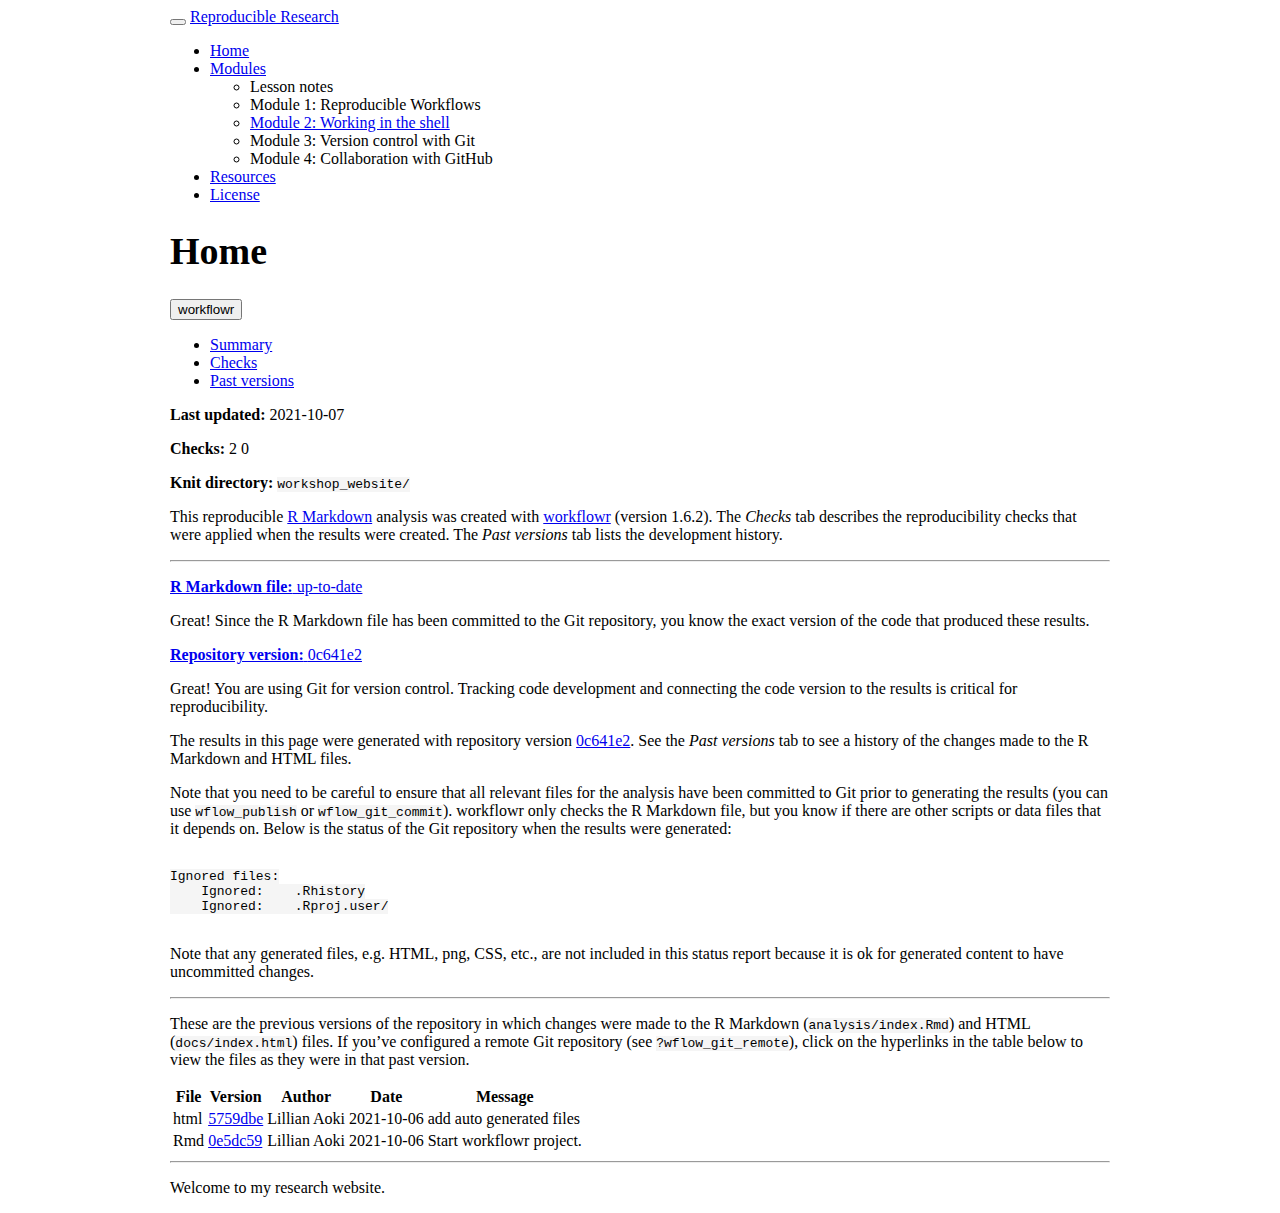
==== docs/index.html @ f50404c5 "Build site." ====
<!DOCTYPE html>

<html>

<head>

<meta charset="utf-8" />
<meta name="generator" content="pandoc" />
<meta http-equiv="X-UA-Compatible" content="IE=EDGE" />




<title>Home</title>

<script src="site_libs/header-attrs-2.11/header-attrs.js"></script>
<script src="site_libs/jquery-3.6.0/jquery-3.6.0.min.js"></script>
<meta name="viewport" content="width=device-width, initial-scale=1" />
<link href="site_libs/bootstrap-3.3.5/css/cerulean.min.css" rel="stylesheet" />
<script src="site_libs/bootstrap-3.3.5/js/bootstrap.min.js"></script>
<script src="site_libs/bootstrap-3.3.5/shim/html5shiv.min.js"></script>
<script src="site_libs/bootstrap-3.3.5/shim/respond.min.js"></script>
<style>h1 {font-size: 34px;}
       h1.title {font-size: 38px;}
       h2 {font-size: 30px;}
       h3 {font-size: 24px;}
       h4 {font-size: 18px;}
       h5 {font-size: 16px;}
       h6 {font-size: 12px;}
       code {color: inherit; background-color: rgba(0, 0, 0, 0.04);}
       pre:not([class]) { background-color: white }</style>
<script src="site_libs/navigation-1.1/tabsets.js"></script>
<link href="site_libs/highlightjs-9.12.0/textmate.css" rel="stylesheet" />
<script src="site_libs/highlightjs-9.12.0/highlight.js"></script>

<link rel="icon" href="https://github.com/workflowr/workflowr-assets/raw/master/img/reproducible.png">
<!-- Add a small amount of space between sections. -->
<style type="text/css">
div.section {
  padding-top: 12px;
}
</style>



<style type="text/css">
  code{white-space: pre-wrap;}
  span.smallcaps{font-variant: small-caps;}
  span.underline{text-decoration: underline;}
  div.column{display: inline-block; vertical-align: top; width: 50%;}
  div.hanging-indent{margin-left: 1.5em; text-indent: -1.5em;}
  ul.task-list{list-style: none;}
    </style>

<style type="text/css">code{white-space: pre;}</style>
<script type="text/javascript">
if (window.hljs) {
  hljs.configure({languages: []});
  hljs.initHighlightingOnLoad();
  if (document.readyState && document.readyState === "complete") {
    window.setTimeout(function() { hljs.initHighlighting(); }, 0);
  }
}
</script>








<style type = "text/css">
.main-container {
  max-width: 940px;
  margin-left: auto;
  margin-right: auto;
}
img {
  max-width:100%;
}
.tabbed-pane {
  padding-top: 12px;
}
.html-widget {
  margin-bottom: 20px;
}
button.code-folding-btn:focus {
  outline: none;
}
summary {
  display: list-item;
}
pre code {
  padding: 0;
}
</style>


<style type="text/css">
.dropdown-submenu {
  position: relative;
}
.dropdown-submenu>.dropdown-menu {
  top: 0;
  left: 100%;
  margin-top: -6px;
  margin-left: -1px;
  border-radius: 0 6px 6px 6px;
}
.dropdown-submenu:hover>.dropdown-menu {
  display: block;
}
.dropdown-submenu>a:after {
  display: block;
  content: " ";
  float: right;
  width: 0;
  height: 0;
  border-color: transparent;
  border-style: solid;
  border-width: 5px 0 5px 5px;
  border-left-color: #cccccc;
  margin-top: 5px;
  margin-right: -10px;
}
.dropdown-submenu:hover>a:after {
  border-left-color: #adb5bd;
}
.dropdown-submenu.pull-left {
  float: none;
}
.dropdown-submenu.pull-left>.dropdown-menu {
  left: -100%;
  margin-left: 10px;
  border-radius: 6px 0 6px 6px;
}
</style>

<script type="text/javascript">
// manage active state of menu based on current page
$(document).ready(function () {
  // active menu anchor
  href = window.location.pathname
  href = href.substr(href.lastIndexOf('/') + 1)
  if (href === "")
    href = "index.html";
  var menuAnchor = $('a[href="' + href + '"]');

  // mark it active
  menuAnchor.tab('show');

  // if it's got a parent navbar menu mark it active as well
  menuAnchor.closest('li.dropdown').addClass('active');

  // Navbar adjustments
  var navHeight = $(".navbar").first().height() + 15;
  var style = document.createElement('style');
  var pt = "padding-top: " + navHeight + "px; ";
  var mt = "margin-top: -" + navHeight + "px; ";
  var css = "";
  // offset scroll position for anchor links (for fixed navbar)
  for (var i = 1; i <= 6; i++) {
    css += ".section h" + i + "{ " + pt + mt + "}\n";
  }
  style.innerHTML = "body {" + pt + "padding-bottom: 40px; }\n" + css;
  document.head.appendChild(style);
});
</script>

<!-- tabsets -->

<style type="text/css">
.tabset-dropdown > .nav-tabs {
  display: inline-table;
  max-height: 500px;
  min-height: 44px;
  overflow-y: auto;
  border: 1px solid #ddd;
  border-radius: 4px;
}

.tabset-dropdown > .nav-tabs > li.active:before {
  content: "";
  font-family: 'Glyphicons Halflings';
  display: inline-block;
  padding: 10px;
  border-right: 1px solid #ddd;
}

.tabset-dropdown > .nav-tabs.nav-tabs-open > li.active:before {
  content: "&#xe258;";
  border: none;
}

.tabset-dropdown > .nav-tabs.nav-tabs-open:before {
  content: "";
  font-family: 'Glyphicons Halflings';
  display: inline-block;
  padding: 10px;
  border-right: 1px solid #ddd;
}

.tabset-dropdown > .nav-tabs > li.active {
  display: block;
}

.tabset-dropdown > .nav-tabs > li > a,
.tabset-dropdown > .nav-tabs > li > a:focus,
.tabset-dropdown > .nav-tabs > li > a:hover {
  border: none;
  display: inline-block;
  border-radius: 4px;
  background-color: transparent;
}

.tabset-dropdown > .nav-tabs.nav-tabs-open > li {
  display: block;
  float: none;
}

.tabset-dropdown > .nav-tabs > li {
  display: none;
}
</style>

<!-- code folding -->




</head>

<body>


<div class="container-fluid main-container">




<div class="navbar navbar-default  navbar-fixed-top" role="navigation">
  <div class="container">
    <div class="navbar-header">
      <button type="button" class="navbar-toggle collapsed" data-toggle="collapse" data-target="#navbar">
        <span class="icon-bar"></span>
        <span class="icon-bar"></span>
        <span class="icon-bar"></span>
      </button>
      <a class="navbar-brand" href="index.html">Reproducible Research</a>
    </div>
    <div id="navbar" class="navbar-collapse collapse">
      <ul class="nav navbar-nav">
        <li>
  <a href="index.html">Home</a>
</li>
<li class="dropdown">
  <a href="#" class="dropdown-toggle" data-toggle="dropdown" role="button" aria-expanded="false">
    Modules
     
    <span class="caret"></span>
  </a>
  <ul class="dropdown-menu" role="menu">
    <li class="dropdown-header">Lesson notes</li>
    <li class="dropdown-header">Module 1: Reproducible Workflows</li>
    <li>
      <a href="shell_intro.html">Module 2: Working in the shell</a>
    </li>
    <li class="dropdown-header">Module 3: Version control with Git</li>
    <li class="dropdown-header">Module 4: Collaboration with GitHub</li>
  </ul>
</li>
<li>
  <a href="resources.html">Resources</a>
</li>
<li>
  <a href="license.html">License</a>
</li>
      </ul>
      <ul class="nav navbar-nav navbar-right">
        
      </ul>
    </div><!--/.nav-collapse -->
  </div><!--/.container -->
</div><!--/.navbar -->

<div id="header">



<h1 class="title toc-ignore">Home</h1>

</div>


<p>
<button type="button" class="btn btn-default btn-workflowr btn-workflowr-report" data-toggle="collapse" data-target="#workflowr-report">
<span class="glyphicon glyphicon-list" aria-hidden="true"></span> workflowr <span class="glyphicon glyphicon-ok text-success" aria-hidden="true"></span>
</button>
</p>
<div id="workflowr-report" class="collapse">
<ul class="nav nav-tabs">
<li class="active">
<a data-toggle="tab" href="#summary">Summary</a>
</li>
<li>
<a data-toggle="tab" href="#checks"> Checks <span class="glyphicon glyphicon-ok text-success" aria-hidden="true"></span> </a>
</li>
<li>
<a data-toggle="tab" href="#versions">Past versions</a>
</li>
</ul>
<div class="tab-content">
<div id="summary" class="tab-pane fade in active">
<p>
<strong>Last updated:</strong> 2021-10-07
</p>
<p>
<strong>Checks:</strong> <span class="glyphicon glyphicon-ok text-success" aria-hidden="true"></span> 2 <span class="glyphicon glyphicon-exclamation-sign text-danger" aria-hidden="true"></span> 0
</p>
<p>
<strong>Knit directory:</strong> <code>workshop_website/</code> <span class="glyphicon glyphicon-question-sign" aria-hidden="true" title="This is the local directory in which the code in this file was executed."> </span>
</p>
<p>
This reproducible <a href="http://rmarkdown.rstudio.com">R Markdown</a> analysis was created with <a
  href="https://github.com/jdblischak/workflowr">workflowr</a> (version 1.6.2). The <em>Checks</em> tab describes the reproducibility checks that were applied when the results were created. The <em>Past versions</em> tab lists the development history.
</p>
<hr>
</div>
<div id="checks" class="tab-pane fade">
<div id="workflowr-checks" class="panel-group">
<div class="panel panel-default">
<div class="panel-heading">
<p class="panel-title">
<a data-toggle="collapse" data-parent="#workflowr-checks" href="#strongRMarkdownfilestronguptodate"> <span class="glyphicon glyphicon-ok text-success" aria-hidden="true"></span> <strong>R Markdown file:</strong> up-to-date </a>
</p>
</div>
<div id="strongRMarkdownfilestronguptodate" class="panel-collapse collapse">
<div class="panel-body">
<p>Great! Since the R Markdown file has been committed to the Git repository, you know the exact version of the code that produced these results.</p>
</div>
</div>
</div>
<div class="panel panel-default">
<div class="panel-heading">
<p class="panel-title">
<a data-toggle="collapse" data-parent="#workflowr-checks" href="#strongRepositoryversionstrongahrefhttpsgithubcomlillianaokiworkshopwebsitetree0c641e21f7ee6c9628d92a4c962b3301463d0de6targetblank0c641e2a"> <span class="glyphicon glyphicon-ok text-success" aria-hidden="true"></span> <strong>Repository version:</strong> <a href="https://github.com/lillian-aoki/workshop_website/tree/0c641e21f7ee6c9628d92a4c962b3301463d0de6" target="_blank">0c641e2</a> </a>
</p>
</div>
<div id="strongRepositoryversionstrongahrefhttpsgithubcomlillianaokiworkshopwebsitetree0c641e21f7ee6c9628d92a4c962b3301463d0de6targetblank0c641e2a" class="panel-collapse collapse">
<div class="panel-body">
<p>
Great! You are using Git for version control. Tracking code development and connecting the code version to the results is critical for reproducibility.
</p>
<p>
The results in this page were generated with repository version <a href="https://github.com/lillian-aoki/workshop_website/tree/0c641e21f7ee6c9628d92a4c962b3301463d0de6" target="_blank">0c641e2</a>. See the <em>Past versions</em> tab to see a history of the changes made to the R Markdown and HTML files.
</p>
<p>
Note that you need to be careful to ensure that all relevant files for the analysis have been committed to Git prior to generating the results (you can use <code>wflow_publish</code> or <code>wflow_git_commit</code>). workflowr only checks the R Markdown file, but you know if there are other scripts or data files that it depends on. Below is the status of the Git repository when the results were generated:
</p>
<pre><code>
Ignored files:
    Ignored:    .Rhistory
    Ignored:    .Rproj.user/

</code></pre>
<p>
Note that any generated files, e.g. HTML, png, CSS, etc., are not included in this status report because it is ok for generated content to have uncommitted changes.
</p>
</div>
</div>
</div>
</div>
<hr>
</div>
<div id="versions" class="tab-pane fade">

<p>
These are the previous versions of the repository in which changes were made to the R Markdown (<code>analysis/index.Rmd</code>) and HTML (<code>docs/index.html</code>) files. If you’ve configured a remote Git repository (see <code>?wflow_git_remote</code>), click on the hyperlinks in the table below to view the files as they were in that past version.
</p>
<div class="table-responsive">
<table class="table table-condensed table-hover">
<thead>
<tr>
<th>
File
</th>
<th>
Version
</th>
<th>
Author
</th>
<th>
Date
</th>
<th>
Message
</th>
</tr>
</thead>
<tbody>
<tr>
<td>
html
</td>
<td>
<a href="https://rawcdn.githack.com/lillian-aoki/workshop_website/5759dbe5ea3670c2983f221c6fea3d2203b77e5f/docs/index.html" target="_blank">5759dbe</a>
</td>
<td>
Lillian Aoki
</td>
<td>
2021-10-06
</td>
<td>
add auto generated files
</td>
</tr>
<tr>
<td>
Rmd
</td>
<td>
<a href="https://github.com/lillian-aoki/workshop_website/blob/0e5dc5953f179d89ee41b3dd010a1a96cc6e1d10/analysis/index.Rmd" target="_blank">0e5dc59</a>
</td>
<td>
Lillian Aoki
</td>
<td>
2021-10-06
</td>
<td>
Start workflowr project.
</td>
</tr>
</tbody>
</table>
</div>
<hr>
</div>
</div>
</div>
<p>Welcome to my research website.</p>


<!-- Adjust MathJax settings so that all math formulae are shown using
TeX fonts only; see
http://docs.mathjax.org/en/latest/configuration.html.  This will make
the presentation more consistent at the cost of the webpage sometimes
taking slightly longer to load. Note that this only works because the
footer is added to webpages before the MathJax javascript. -->
<script type="text/x-mathjax-config">
  MathJax.Hub.Config({
    "HTML-CSS": { availableFonts: ["TeX"] }
  });
</script>





</div>

<script>

// add bootstrap table styles to pandoc tables
function bootstrapStylePandocTables() {
  $('tr.odd').parent('tbody').parent('table').addClass('table table-condensed');
}
$(document).ready(function () {
  bootstrapStylePandocTables();
});


</script>

<!-- tabsets -->

<script>
$(document).ready(function () {
  window.buildTabsets("TOC");
});

$(document).ready(function () {
  $('.tabset-dropdown > .nav-tabs > li').click(function () {
    $(this).parent().toggleClass('nav-tabs-open');
  });
});
</script>

<!-- code folding -->


<!-- dynamically load mathjax for compatibility with self-contained -->
<script>
  (function () {
    var script = document.createElement("script");
    script.type = "text/javascript";
    script.src  = "https://mathjax.rstudio.com/latest/MathJax.js?config=TeX-AMS-MML_HTMLorMML";
    document.getElementsByTagName("head")[0].appendChild(script);
  })();
</script>

</body>
</html>
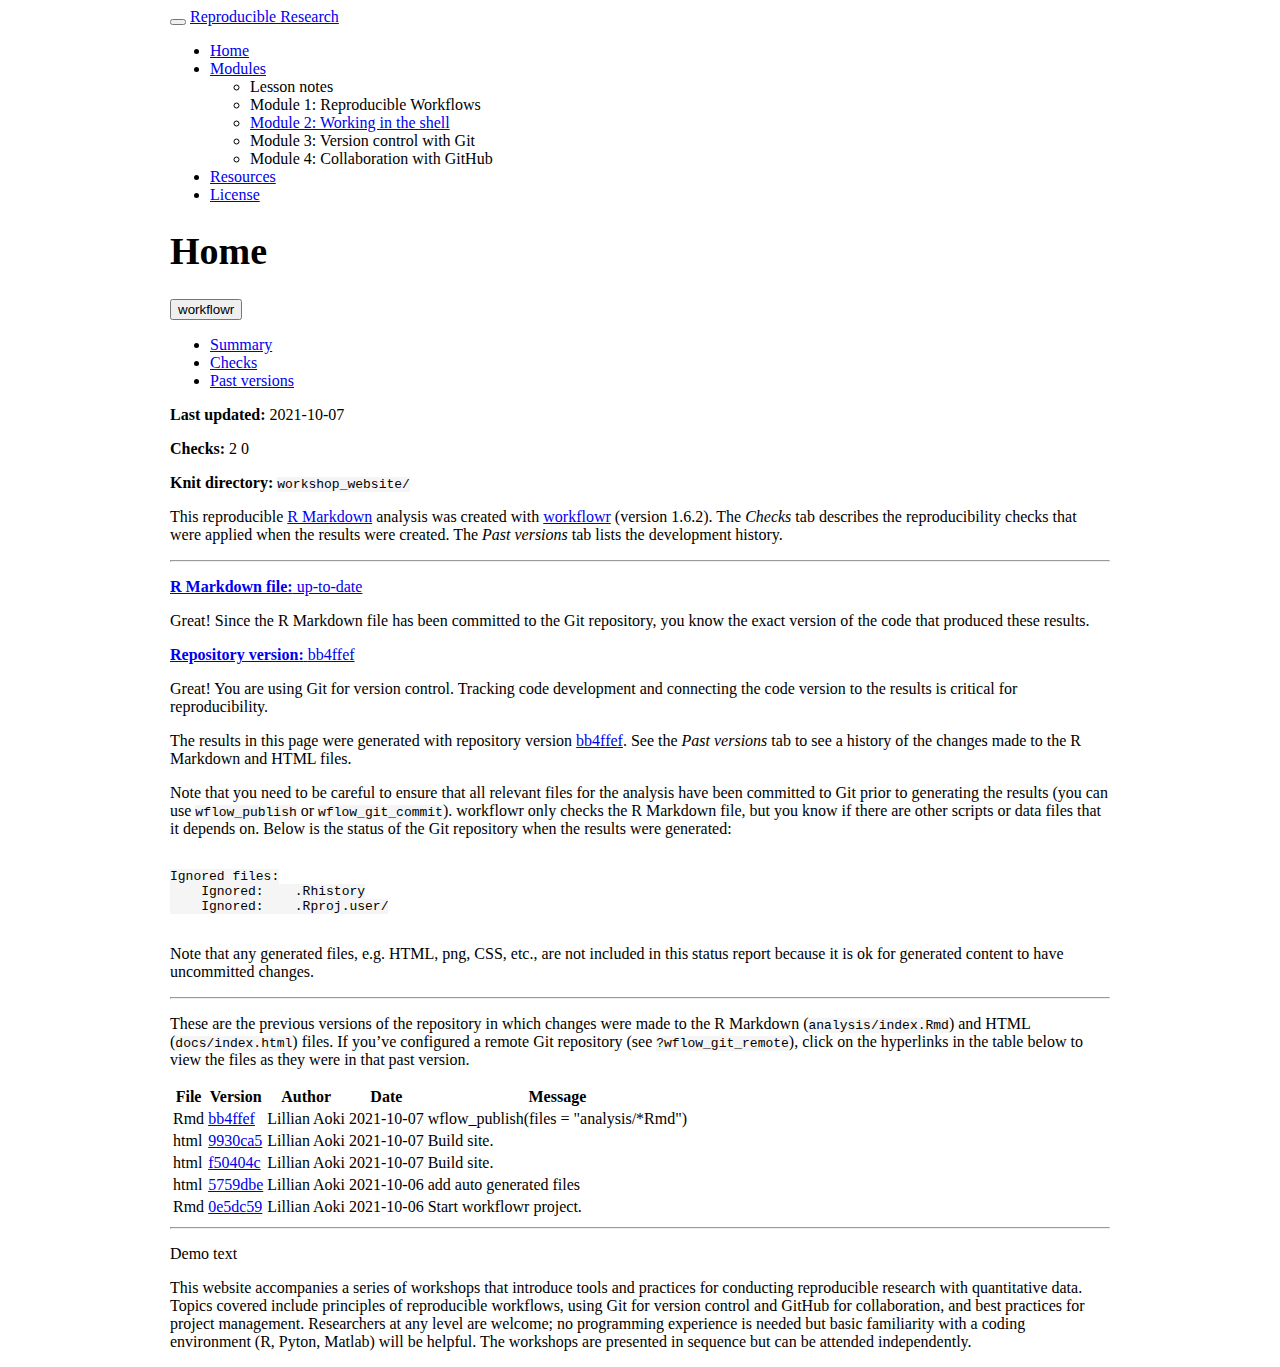
==== commit 77cadfb0: "Build site." ====
--- a/docs/index.html
+++ b/docs/index.html
@@ -344,16 +344,16 @@
 <div class="panel panel-default">
 <div class="panel-heading">
 <p class="panel-title">
-<a data-toggle="collapse" data-parent="#workflowr-checks" href="#strongRepositoryversionstrongahrefhttpsgithubcomlillianaokiworkshopwebsitetree0c641e21f7ee6c9628d92a4c962b3301463d0de6targetblank0c641e2a"> <span class="glyphicon glyphicon-ok text-success" aria-hidden="true"></span> <strong>Repository version:</strong> <a href="https://github.com/lillian-aoki/workshop_website/tree/0c641e21f7ee6c9628d92a4c962b3301463d0de6" target="_blank">0c641e2</a> </a>
-</p>
-</div>
-<div id="strongRepositoryversionstrongahrefhttpsgithubcomlillianaokiworkshopwebsitetree0c641e21f7ee6c9628d92a4c962b3301463d0de6targetblank0c641e2a" class="panel-collapse collapse">
+<a data-toggle="collapse" data-parent="#workflowr-checks" href="#strongRepositoryversionstrongahrefhttpsgithubcomlillianaokiworkshopwebsitetreebb4ffefea89ebe687744ea3392b8284ec57aad1ftargetblankbb4ffefa"> <span class="glyphicon glyphicon-ok text-success" aria-hidden="true"></span> <strong>Repository version:</strong> <a href="https://github.com/lillian-aoki/workshop_website/tree/bb4ffefea89ebe687744ea3392b8284ec57aad1f" target="_blank">bb4ffef</a> </a>
+</p>
+</div>
+<div id="strongRepositoryversionstrongahrefhttpsgithubcomlillianaokiworkshopwebsitetreebb4ffefea89ebe687744ea3392b8284ec57aad1ftargetblankbb4ffefa" class="panel-collapse collapse">
 <div class="panel-body">
 <p>
 Great! You are using Git for version control. Tracking code development and connecting the code version to the results is critical for reproducibility.
 </p>
 <p>
-The results in this page were generated with repository version <a href="https://github.com/lillian-aoki/workshop_website/tree/0c641e21f7ee6c9628d92a4c962b3301463d0de6" target="_blank">0c641e2</a>. See the <em>Past versions</em> tab to see a history of the changes made to the R Markdown and HTML files.
+The results in this page were generated with repository version <a href="https://github.com/lillian-aoki/workshop_website/tree/bb4ffefea89ebe687744ea3392b8284ec57aad1f" target="_blank">bb4ffef</a>. See the <em>Past versions</em> tab to see a history of the changes made to the R Markdown and HTML files.
 </p>
 <p>
 Note that you need to be careful to ensure that all relevant files for the analysis have been committed to Git prior to generating the results (you can use <code>wflow_publish</code> or <code>wflow_git_commit</code>). workflowr only checks the R Markdown file, but you know if there are other scripts or data files that it depends on. Below is the status of the Git repository when the results were generated:
@@ -402,6 +402,57 @@
 <tbody>
 <tr>
 <td>
+Rmd
+</td>
+<td>
+<a href="https://github.com/lillian-aoki/workshop_website/blob/bb4ffefea89ebe687744ea3392b8284ec57aad1f/analysis/index.Rmd" target="_blank">bb4ffef</a>
+</td>
+<td>
+Lillian Aoki
+</td>
+<td>
+2021-10-07
+</td>
+<td>
+wflow_publish(files = "analysis/*Rmd")
+</td>
+</tr>
+<tr>
+<td>
+html
+</td>
+<td>
+<a href="https://rawcdn.githack.com/lillian-aoki/workshop_website/9930ca58a2f4fb65ae4d716ee7a78640c109c883/docs/index.html" target="_blank">9930ca5</a>
+</td>
+<td>
+Lillian Aoki
+</td>
+<td>
+2021-10-07
+</td>
+<td>
+Build site.
+</td>
+</tr>
+<tr>
+<td>
+html
+</td>
+<td>
+<a href="https://rawcdn.githack.com/lillian-aoki/workshop_website/f50404c58e6471bca37cdd4880621ae0bf4c47c6/docs/index.html" target="_blank">f50404c</a>
+</td>
+<td>
+Lillian Aoki
+</td>
+<td>
+2021-10-07
+</td>
+<td>
+Build site.
+</td>
+</tr>
+<tr>
+<td>
 html
 </td>
 <td>
@@ -441,7 +492,8 @@
 </div>
 </div>
 </div>
-<p>Welcome to my research website.</p>
+<p>Demo text</p>
+<p>This website accompanies a series of workshops that introduce tools and practices for conducting reproducible research with quantitative data. Topics covered include principles of reproducible workflows, using Git for version control and GitHub for collaboration, and best practices for project management. Researchers at any level are welcome; no programming experience is needed but basic familiarity with a coding environment (R, Pyton, Matlab) will be helpful. The workshops are presented in sequence but can be attended independently.</p>
 
 
 <!-- Adjust MathJax settings so that all math formulae are shown using
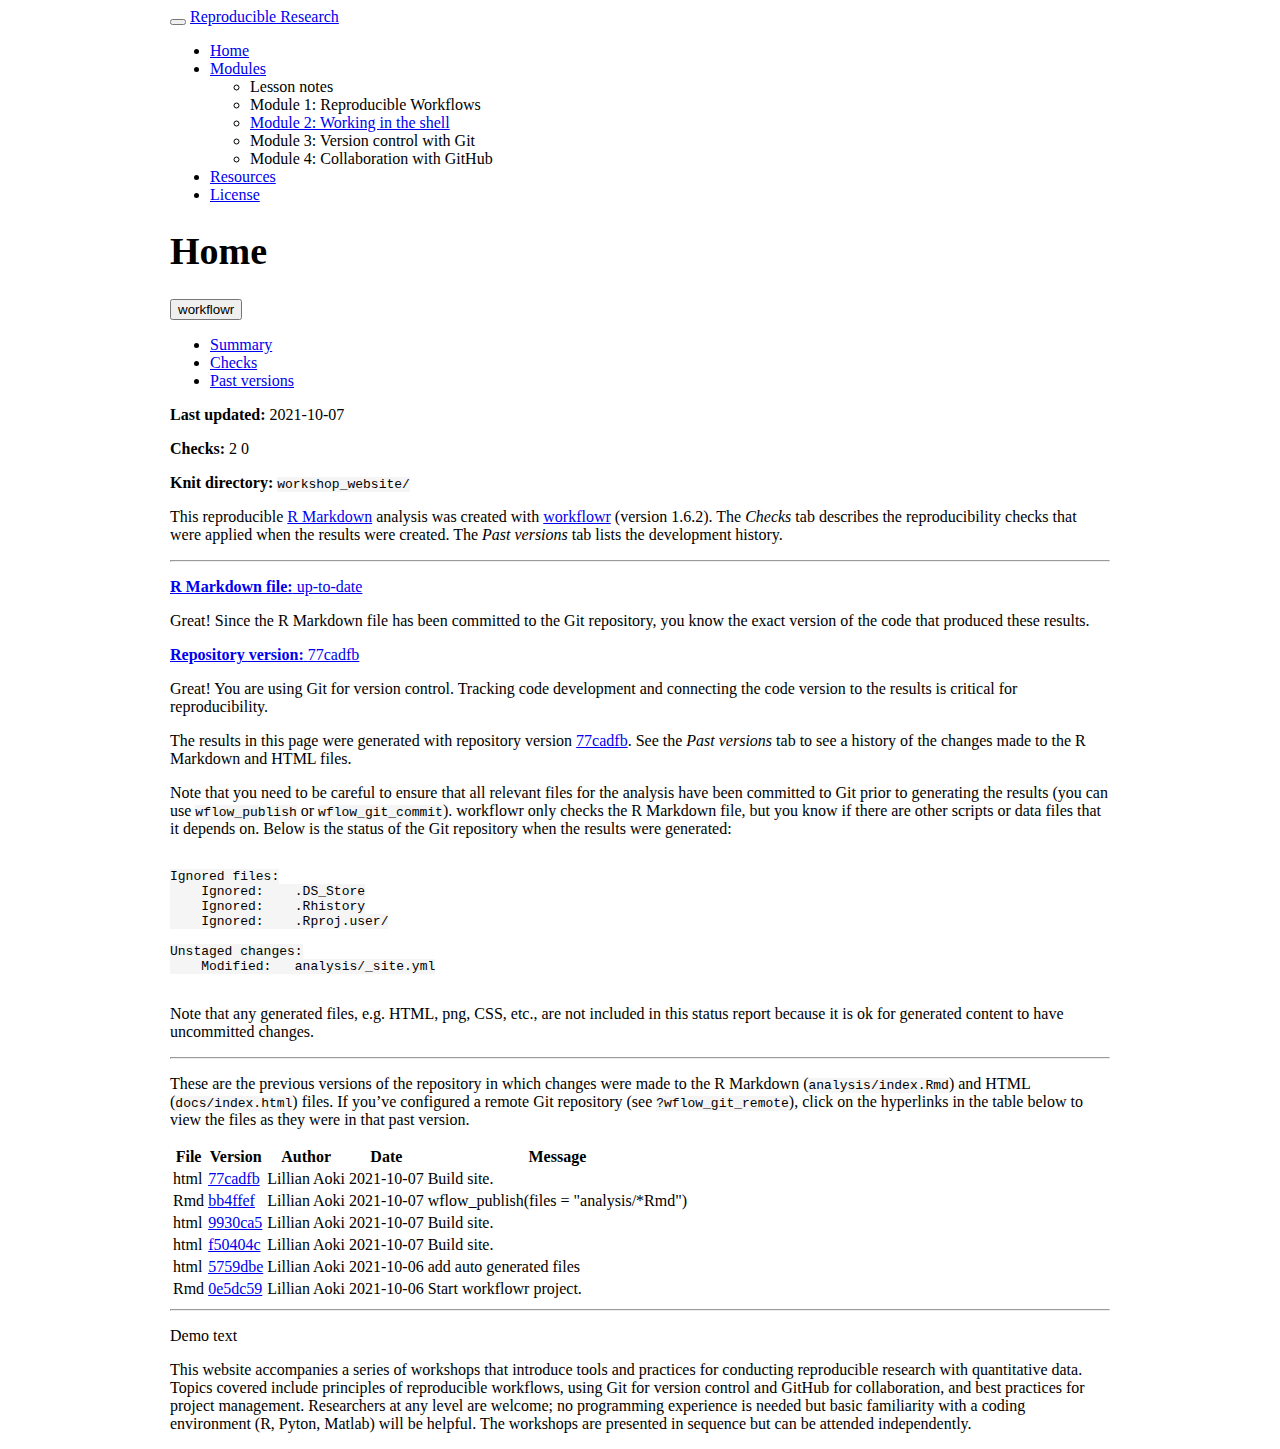
==== commit f8c085ff: "add css" ====
--- a/docs/index.html
+++ b/docs/index.html
@@ -67,6 +67,7 @@
 
 
 
+<link rel="stylesheet" href="style.css" type="text/css" />
 
 
 
@@ -344,24 +345,28 @@
 <div class="panel panel-default">
 <div class="panel-heading">
 <p class="panel-title">
-<a data-toggle="collapse" data-parent="#workflowr-checks" href="#strongRepositoryversionstrongahrefhttpsgithubcomlillianaokiworkshopwebsitetreebb4ffefea89ebe687744ea3392b8284ec57aad1ftargetblankbb4ffefa"> <span class="glyphicon glyphicon-ok text-success" aria-hidden="true"></span> <strong>Repository version:</strong> <a href="https://github.com/lillian-aoki/workshop_website/tree/bb4ffefea89ebe687744ea3392b8284ec57aad1f" target="_blank">bb4ffef</a> </a>
-</p>
-</div>
-<div id="strongRepositoryversionstrongahrefhttpsgithubcomlillianaokiworkshopwebsitetreebb4ffefea89ebe687744ea3392b8284ec57aad1ftargetblankbb4ffefa" class="panel-collapse collapse">
+<a data-toggle="collapse" data-parent="#workflowr-checks" href="#strongRepositoryversionstrongahrefhttpsgithubcomlillianaokiworkshopwebsitetree77cadfb087fc5b8f4aa5dd06a7cca4fccb336035targetblank77cadfba"> <span class="glyphicon glyphicon-ok text-success" aria-hidden="true"></span> <strong>Repository version:</strong> <a href="https://github.com/lillian-aoki/workshop_website/tree/77cadfb087fc5b8f4aa5dd06a7cca4fccb336035" target="_blank">77cadfb</a> </a>
+</p>
+</div>
+<div id="strongRepositoryversionstrongahrefhttpsgithubcomlillianaokiworkshopwebsitetree77cadfb087fc5b8f4aa5dd06a7cca4fccb336035targetblank77cadfba" class="panel-collapse collapse">
 <div class="panel-body">
 <p>
 Great! You are using Git for version control. Tracking code development and connecting the code version to the results is critical for reproducibility.
 </p>
 <p>
-The results in this page were generated with repository version <a href="https://github.com/lillian-aoki/workshop_website/tree/bb4ffefea89ebe687744ea3392b8284ec57aad1f" target="_blank">bb4ffef</a>. See the <em>Past versions</em> tab to see a history of the changes made to the R Markdown and HTML files.
+The results in this page were generated with repository version <a href="https://github.com/lillian-aoki/workshop_website/tree/77cadfb087fc5b8f4aa5dd06a7cca4fccb336035" target="_blank">77cadfb</a>. See the <em>Past versions</em> tab to see a history of the changes made to the R Markdown and HTML files.
 </p>
 <p>
 Note that you need to be careful to ensure that all relevant files for the analysis have been committed to Git prior to generating the results (you can use <code>wflow_publish</code> or <code>wflow_git_commit</code>). workflowr only checks the R Markdown file, but you know if there are other scripts or data files that it depends on. Below is the status of the Git repository when the results were generated:
 </p>
 <pre><code>
 Ignored files:
+    Ignored:    .DS_Store
     Ignored:    .Rhistory
     Ignored:    .Rproj.user/
+
+Unstaged changes:
+    Modified:   analysis/_site.yml
 
 </code></pre>
 <p>
@@ -402,6 +407,23 @@
 <tbody>
 <tr>
 <td>
+html
+</td>
+<td>
+<a href="https://rawcdn.githack.com/lillian-aoki/workshop_website/77cadfb087fc5b8f4aa5dd06a7cca4fccb336035/docs/index.html" target="_blank">77cadfb</a>
+</td>
+<td>
+Lillian Aoki
+</td>
+<td>
+2021-10-07
+</td>
+<td>
+Build site.
+</td>
+</tr>
+<tr>
+<td>
 Rmd
 </td>
 <td>
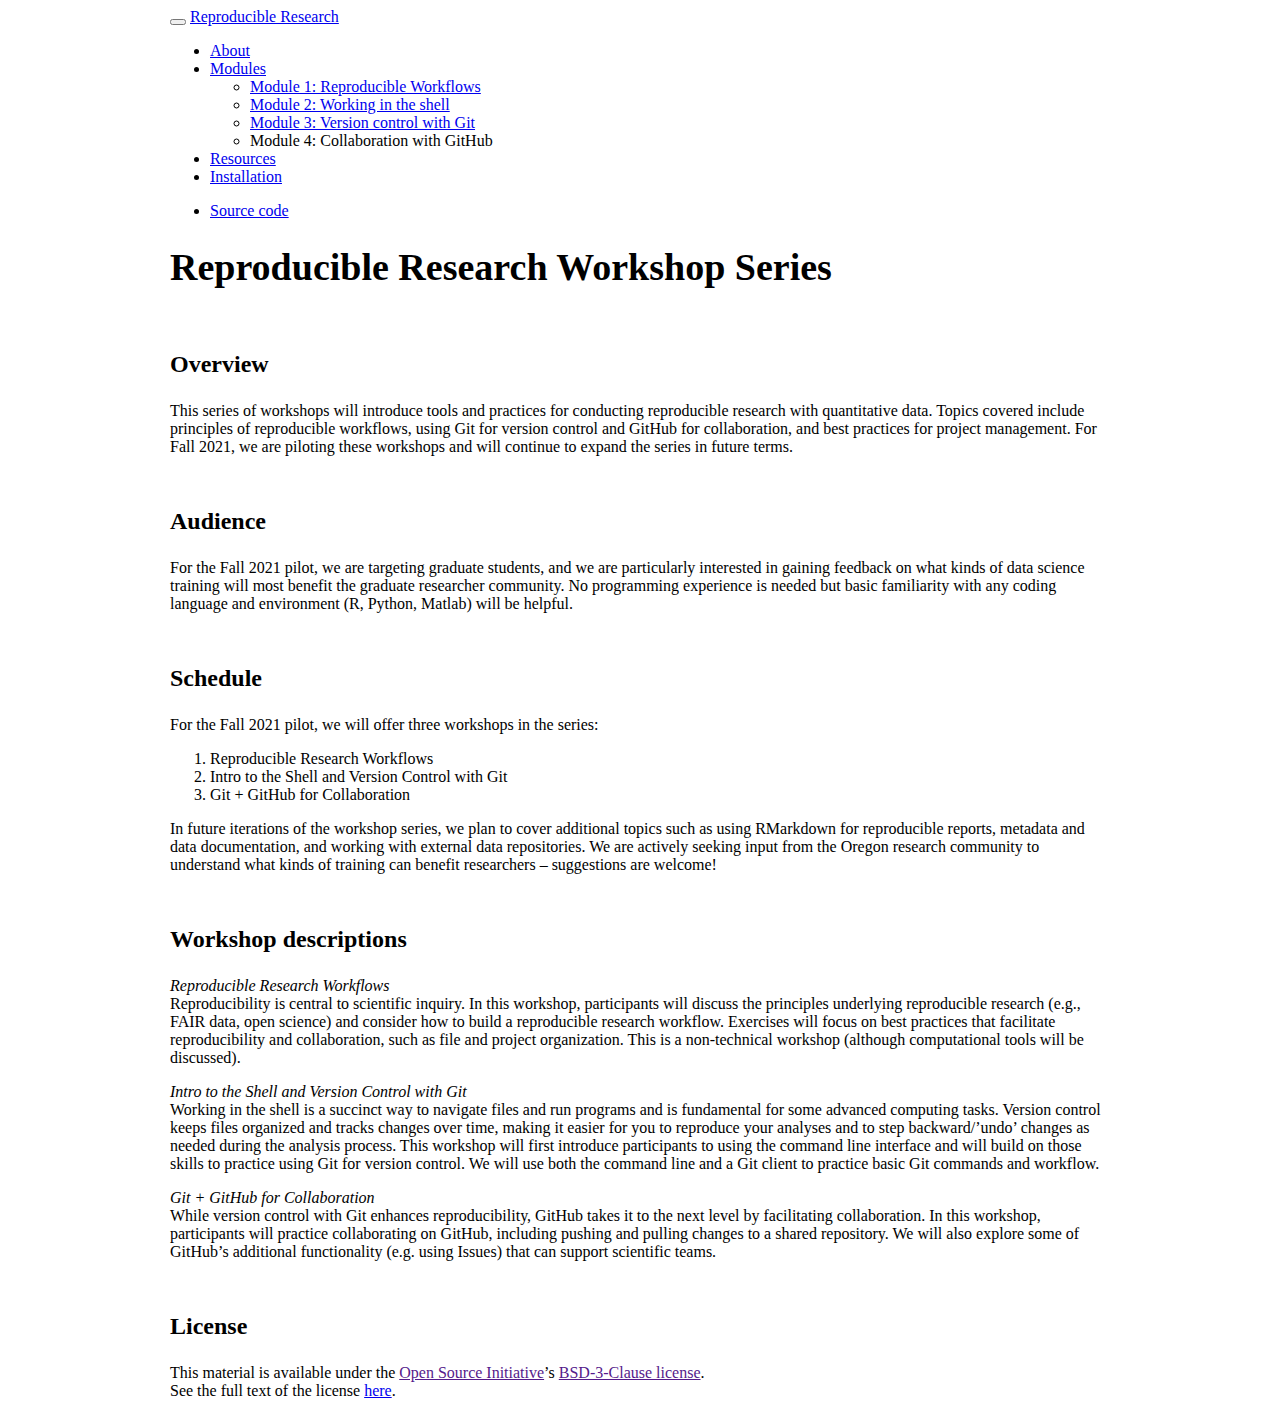
==== commit 427bc08d: "Build site." ====
--- a/docs/index.html
+++ b/docs/index.html
@@ -11,7 +11,7 @@
 
 
 
-<title>Home</title>
+<title>Reproducible Research Workshop Series</title>
 
 <script src="site_libs/header-attrs-2.11/header-attrs.js"></script>
 <script src="site_libs/jquery-3.6.0/jquery-3.6.0.min.js"></script>
@@ -32,6 +32,8 @@
 <script src="site_libs/navigation-1.1/tabsets.js"></script>
 <link href="site_libs/highlightjs-9.12.0/textmate.css" rel="stylesheet" />
 <script src="site_libs/highlightjs-9.12.0/highlight.js"></script>
+<link href="site_libs/font-awesome-5.1.0/css/all.css" rel="stylesheet" />
+<link href="site_libs/font-awesome-5.1.0/css/v4-shims.css" rel="stylesheet" />
 
 <link rel="icon" href="https://github.com/workflowr/workflowr-assets/raw/master/img/reproducible.png">
 <!-- Add a small amount of space between sections. -->
@@ -253,7 +255,7 @@
     <div id="navbar" class="navbar-collapse collapse">
       <ul class="nav navbar-nav">
         <li>
-  <a href="index.html">Home</a>
+  <a href="index.html">About</a>
 </li>
 <li class="dropdown">
   <a href="#" class="dropdown-toggle" data-toggle="dropdown" role="button" aria-expanded="false">
@@ -262,12 +264,15 @@
     <span class="caret"></span>
   </a>
   <ul class="dropdown-menu" role="menu">
-    <li class="dropdown-header">Lesson notes</li>
-    <li class="dropdown-header">Module 1: Reproducible Workflows</li>
+    <li>
+      <a href="research_workflow.html">Module 1: Reproducible Workflows</a>
+    </li>
     <li>
       <a href="shell_intro.html">Module 2: Working in the shell</a>
     </li>
-    <li class="dropdown-header">Module 3: Version control with Git</li>
+    <li>
+      <a href="git_intro.html">Module 3: Version control with Git</a>
+    </li>
     <li class="dropdown-header">Module 4: Collaboration with GitHub</li>
   </ul>
 </li>
@@ -275,11 +280,17 @@
   <a href="resources.html">Resources</a>
 </li>
 <li>
-  <a href="license.html">License</a>
+  <a href="installation.html">Installation</a>
 </li>
       </ul>
       <ul class="nav navbar-nav navbar-right">
-        
+        <li>
+  <a href="https://github.com/lillian-aoki/workshop_website">
+    <span class="fa fa-github"></span>
+     
+    Source code
+  </a>
+</li>
       </ul>
     </div><!--/.nav-collapse -->
   </div><!--/.container -->
@@ -289,233 +300,43 @@
 
 
 
-<h1 class="title toc-ignore">Home</h1>
-
-</div>
-
-
-<p>
-<button type="button" class="btn btn-default btn-workflowr btn-workflowr-report" data-toggle="collapse" data-target="#workflowr-report">
-<span class="glyphicon glyphicon-list" aria-hidden="true"></span> workflowr <span class="glyphicon glyphicon-ok text-success" aria-hidden="true"></span>
-</button>
-</p>
-<div id="workflowr-report" class="collapse">
-<ul class="nav nav-tabs">
-<li class="active">
-<a data-toggle="tab" href="#summary">Summary</a>
-</li>
-<li>
-<a data-toggle="tab" href="#checks"> Checks <span class="glyphicon glyphicon-ok text-success" aria-hidden="true"></span> </a>
-</li>
-<li>
-<a data-toggle="tab" href="#versions">Past versions</a>
-</li>
-</ul>
-<div class="tab-content">
-<div id="summary" class="tab-pane fade in active">
-<p>
-<strong>Last updated:</strong> 2021-10-07
-</p>
-<p>
-<strong>Checks:</strong> <span class="glyphicon glyphicon-ok text-success" aria-hidden="true"></span> 2 <span class="glyphicon glyphicon-exclamation-sign text-danger" aria-hidden="true"></span> 0
-</p>
-<p>
-<strong>Knit directory:</strong> <code>workshop_website/</code> <span class="glyphicon glyphicon-question-sign" aria-hidden="true" title="This is the local directory in which the code in this file was executed."> </span>
-</p>
-<p>
-This reproducible <a href="http://rmarkdown.rstudio.com">R Markdown</a> analysis was created with <a
-  href="https://github.com/jdblischak/workflowr">workflowr</a> (version 1.6.2). The <em>Checks</em> tab describes the reproducibility checks that were applied when the results were created. The <em>Past versions</em> tab lists the development history.
-</p>
-<hr>
-</div>
-<div id="checks" class="tab-pane fade">
-<div id="workflowr-checks" class="panel-group">
-<div class="panel panel-default">
-<div class="panel-heading">
-<p class="panel-title">
-<a data-toggle="collapse" data-parent="#workflowr-checks" href="#strongRMarkdownfilestronguptodate"> <span class="glyphicon glyphicon-ok text-success" aria-hidden="true"></span> <strong>R Markdown file:</strong> up-to-date </a>
-</p>
-</div>
-<div id="strongRMarkdownfilestronguptodate" class="panel-collapse collapse">
-<div class="panel-body">
-<p>Great! Since the R Markdown file has been committed to the Git repository, you know the exact version of the code that produced these results.</p>
-</div>
-</div>
-</div>
-<div class="panel panel-default">
-<div class="panel-heading">
-<p class="panel-title">
-<a data-toggle="collapse" data-parent="#workflowr-checks" href="#strongRepositoryversionstrongahrefhttpsgithubcomlillianaokiworkshopwebsitetree77cadfb087fc5b8f4aa5dd06a7cca4fccb336035targetblank77cadfba"> <span class="glyphicon glyphicon-ok text-success" aria-hidden="true"></span> <strong>Repository version:</strong> <a href="https://github.com/lillian-aoki/workshop_website/tree/77cadfb087fc5b8f4aa5dd06a7cca4fccb336035" target="_blank">77cadfb</a> </a>
-</p>
-</div>
-<div id="strongRepositoryversionstrongahrefhttpsgithubcomlillianaokiworkshopwebsitetree77cadfb087fc5b8f4aa5dd06a7cca4fccb336035targetblank77cadfba" class="panel-collapse collapse">
-<div class="panel-body">
-<p>
-Great! You are using Git for version control. Tracking code development and connecting the code version to the results is critical for reproducibility.
-</p>
-<p>
-The results in this page were generated with repository version <a href="https://github.com/lillian-aoki/workshop_website/tree/77cadfb087fc5b8f4aa5dd06a7cca4fccb336035" target="_blank">77cadfb</a>. See the <em>Past versions</em> tab to see a history of the changes made to the R Markdown and HTML files.
-</p>
-<p>
-Note that you need to be careful to ensure that all relevant files for the analysis have been committed to Git prior to generating the results (you can use <code>wflow_publish</code> or <code>wflow_git_commit</code>). workflowr only checks the R Markdown file, but you know if there are other scripts or data files that it depends on. Below is the status of the Git repository when the results were generated:
-</p>
-<pre><code>
-Ignored files:
-    Ignored:    .DS_Store
-    Ignored:    .Rhistory
-    Ignored:    .Rproj.user/
-
-Unstaged changes:
-    Modified:   analysis/_site.yml
-
-</code></pre>
-<p>
-Note that any generated files, e.g. HTML, png, CSS, etc., are not included in this status report because it is ok for generated content to have uncommitted changes.
-</p>
-</div>
-</div>
-</div>
-</div>
-<hr>
-</div>
-<div id="versions" class="tab-pane fade">
-
-<p>
-These are the previous versions of the repository in which changes were made to the R Markdown (<code>analysis/index.Rmd</code>) and HTML (<code>docs/index.html</code>) files. If you’ve configured a remote Git repository (see <code>?wflow_git_remote</code>), click on the hyperlinks in the table below to view the files as they were in that past version.
-</p>
-<div class="table-responsive">
-<table class="table table-condensed table-hover">
-<thead>
-<tr>
-<th>
-File
-</th>
-<th>
-Version
-</th>
-<th>
-Author
-</th>
-<th>
-Date
-</th>
-<th>
-Message
-</th>
-</tr>
-</thead>
-<tbody>
-<tr>
-<td>
-html
-</td>
-<td>
-<a href="https://rawcdn.githack.com/lillian-aoki/workshop_website/77cadfb087fc5b8f4aa5dd06a7cca4fccb336035/docs/index.html" target="_blank">77cadfb</a>
-</td>
-<td>
-Lillian Aoki
-</td>
-<td>
-2021-10-07
-</td>
-<td>
-Build site.
-</td>
-</tr>
-<tr>
-<td>
-Rmd
-</td>
-<td>
-<a href="https://github.com/lillian-aoki/workshop_website/blob/bb4ffefea89ebe687744ea3392b8284ec57aad1f/analysis/index.Rmd" target="_blank">bb4ffef</a>
-</td>
-<td>
-Lillian Aoki
-</td>
-<td>
-2021-10-07
-</td>
-<td>
-wflow_publish(files = "analysis/*Rmd")
-</td>
-</tr>
-<tr>
-<td>
-html
-</td>
-<td>
-<a href="https://rawcdn.githack.com/lillian-aoki/workshop_website/9930ca58a2f4fb65ae4d716ee7a78640c109c883/docs/index.html" target="_blank">9930ca5</a>
-</td>
-<td>
-Lillian Aoki
-</td>
-<td>
-2021-10-07
-</td>
-<td>
-Build site.
-</td>
-</tr>
-<tr>
-<td>
-html
-</td>
-<td>
-<a href="https://rawcdn.githack.com/lillian-aoki/workshop_website/f50404c58e6471bca37cdd4880621ae0bf4c47c6/docs/index.html" target="_blank">f50404c</a>
-</td>
-<td>
-Lillian Aoki
-</td>
-<td>
-2021-10-07
-</td>
-<td>
-Build site.
-</td>
-</tr>
-<tr>
-<td>
-html
-</td>
-<td>
-<a href="https://rawcdn.githack.com/lillian-aoki/workshop_website/5759dbe5ea3670c2983f221c6fea3d2203b77e5f/docs/index.html" target="_blank">5759dbe</a>
-</td>
-<td>
-Lillian Aoki
-</td>
-<td>
-2021-10-06
-</td>
-<td>
-add auto generated files
-</td>
-</tr>
-<tr>
-<td>
-Rmd
-</td>
-<td>
-<a href="https://github.com/lillian-aoki/workshop_website/blob/0e5dc5953f179d89ee41b3dd010a1a96cc6e1d10/analysis/index.Rmd" target="_blank">0e5dc59</a>
-</td>
-<td>
-Lillian Aoki
-</td>
-<td>
-2021-10-06
-</td>
-<td>
-Start workflowr project.
-</td>
-</tr>
-</tbody>
-</table>
-</div>
-<hr>
-</div>
-</div>
-</div>
-<p>Demo text</p>
-<p>This website accompanies a series of workshops that introduce tools and practices for conducting reproducible research with quantitative data. Topics covered include principles of reproducible workflows, using Git for version control and GitHub for collaboration, and best practices for project management. Researchers at any level are welcome; no programming experience is needed but basic familiarity with a coding environment (R, Pyton, Matlab) will be helpful. The workshops are presented in sequence but can be attended independently.</p>
+<h1 class="title toc-ignore">Reproducible Research Workshop Series</h1>
+
+</div>
+
+
+<div id="overview" class="section level3">
+<h3>Overview</h3>
+<p>This series of workshops will introduce tools and practices for conducting reproducible research with quantitative data. Topics covered include principles of reproducible workflows, using Git for version control and GitHub for collaboration, and best practices for project management. For Fall 2021, we are piloting these workshops and will continue to expand the series in future terms.</p>
+</div>
+<div id="audience" class="section level3">
+<h3>Audience</h3>
+<p>For the Fall 2021 pilot, we are targeting graduate students, and we are particularly interested in gaining feedback on what kinds of data science training will most benefit the graduate researcher community. No programming experience is needed but basic familiarity with any coding language and environment (R, Python, Matlab) will be helpful.</p>
+</div>
+<div id="schedule" class="section level3">
+<h3>Schedule</h3>
+<p>For the Fall 2021 pilot, we will offer three workshops in the series:</p>
+<ol style="list-style-type: decimal">
+<li>Reproducible Research Workflows</li>
+<li>Intro to the Shell and Version Control with Git</li>
+<li>Git + GitHub for Collaboration</li>
+</ol>
+<p>In future iterations of the workshop series, we plan to cover additional topics such as using RMarkdown for reproducible reports, metadata and data documentation, and working with external data repositories. We are actively seeking input from the Oregon research community to understand what kinds of training can benefit researchers – suggestions are welcome!</p>
+</div>
+<div id="workshop-descriptions" class="section level3">
+<h3>Workshop descriptions</h3>
+<p><em>Reproducible Research Workflows</em><br />
+Reproducibility is central to scientific inquiry. In this workshop, participants will discuss the principles underlying reproducible research (e.g., FAIR data, open science) and consider how to build a reproducible research workflow. Exercises will focus on best practices that facilitate reproducibility and collaboration, such as file and project organization. This is a non-technical workshop (although computational tools will be discussed).</p>
+<p><em>Intro to the Shell and Version Control with Git</em><br />
+Working in the shell is a succinct way to navigate files and run programs and is fundamental for some advanced computing tasks. Version control keeps files organized and tracks changes over time, making it easier for you to reproduce your analyses and to step backward/’undo’ changes as needed during the analysis process. This workshop will first introduce participants to using the command line interface and will build on those skills to practice using Git for version control. We will use both the command line and a Git client to practice basic Git commands and workflow.</p>
+<p><em>Git + GitHub for Collaboration</em><br />
+While version control with Git enhances reproducibility, GitHub takes it to the next level by facilitating collaboration. In this workshop, participants will practice collaborating on GitHub, including pushing and pulling changes to a shared repository. We will also explore some of GitHub’s additional functionality (e.g. using Issues) that can support scientific teams.</p>
+</div>
+<div id="license" class="section level3">
+<h3>License</h3>
+<p>This material is available under the <a href="">Open Source Initiative</a>’s <a href="">BSD-3-Clause license</a>.<br />
+See the full text of the license <a href="license.html">here</a>.</p>
+</div>
 
 
 <!-- Adjust MathJax settings so that all math formulae are shown using
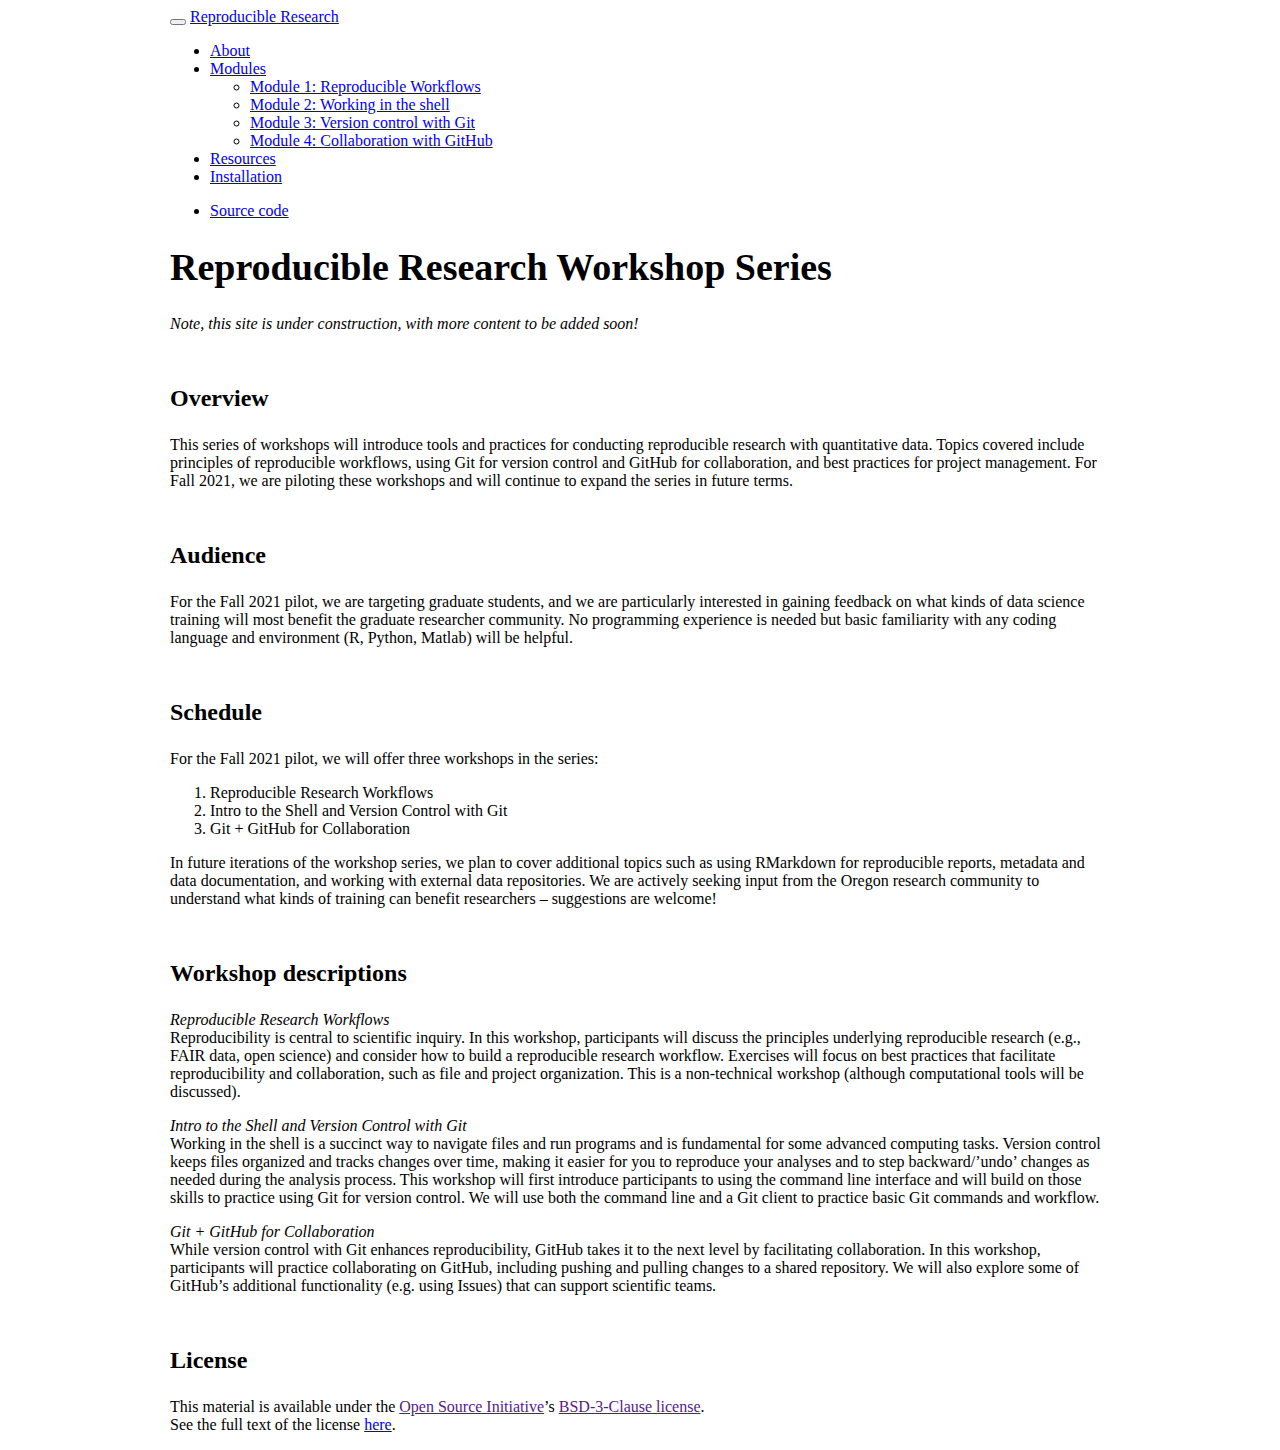
==== commit e8fa7391: "Build site." ====
--- a/docs/index.html
+++ b/docs/index.html
@@ -273,7 +273,9 @@
     <li>
       <a href="git_intro.html">Module 3: Version control with Git</a>
     </li>
-    <li class="dropdown-header">Module 4: Collaboration with GitHub</li>
+    <li>
+      <a href="github_collab.html">Module 4: Collaboration with GitHub</a>
+    </li>
   </ul>
 </li>
 <li>
@@ -305,6 +307,9 @@
 </div>
 
 
+<p class="text-success">
+<em>Note, this site is under construction, with more content to be added soon!</em>
+</p>
 <div id="overview" class="section level3">
 <h3>Overview</h3>
 <p>This series of workshops will introduce tools and practices for conducting reproducible research with quantitative data. Topics covered include principles of reproducible workflows, using Git for version control and GitHub for collaboration, and best practices for project management. For Fall 2021, we are piloting these workshops and will continue to expand the series in future terms.</p>
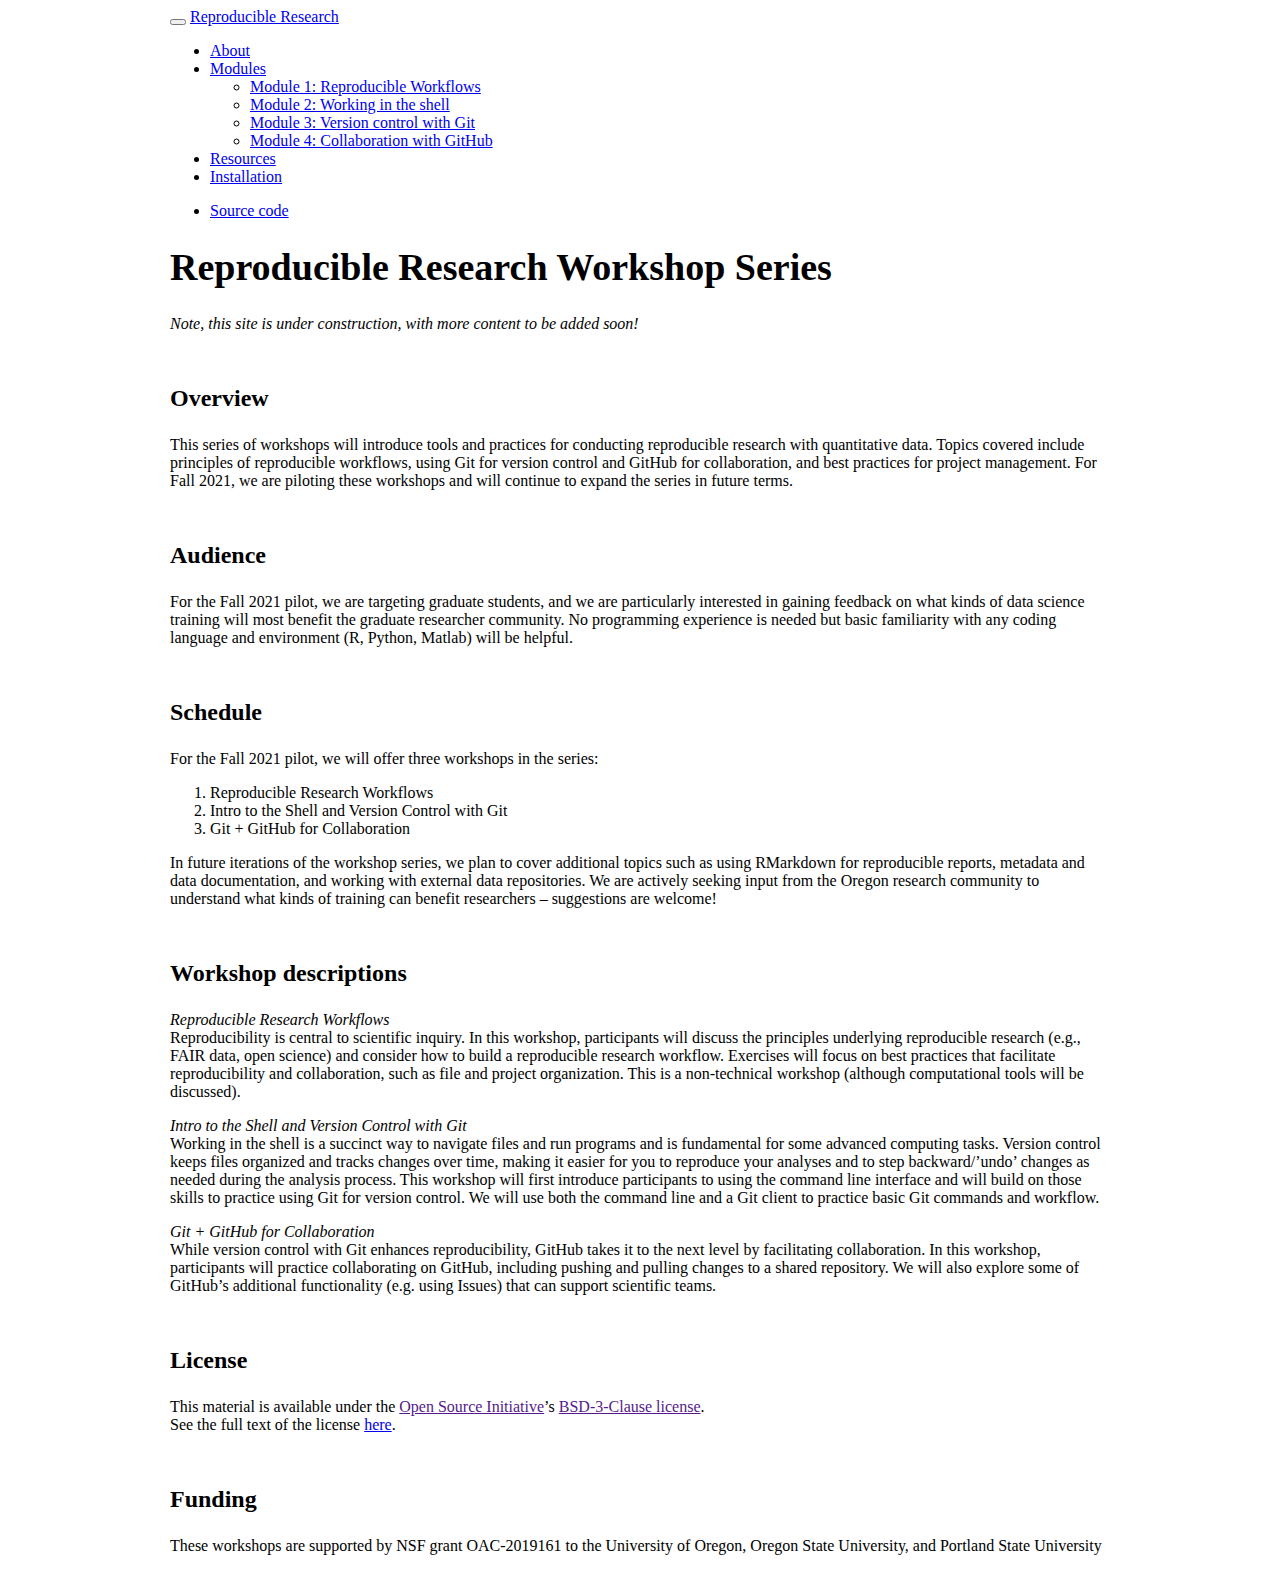
==== commit 80493d09: "Build site." ====
--- a/docs/index.html
+++ b/docs/index.html
@@ -342,6 +342,10 @@
 <p>This material is available under the <a href="">Open Source Initiative</a>’s <a href="">BSD-3-Clause license</a>.<br />
 See the full text of the license <a href="license.html">here</a>.</p>
 </div>
+<div id="funding" class="section level3">
+<h3>Funding</h3>
+<p>These workshops are supported by NSF grant OAC-2019161 to the University of Oregon, Oregon State University, and Portland State University</p>
+</div>
 
 
 <!-- Adjust MathJax settings so that all math formulae are shown using
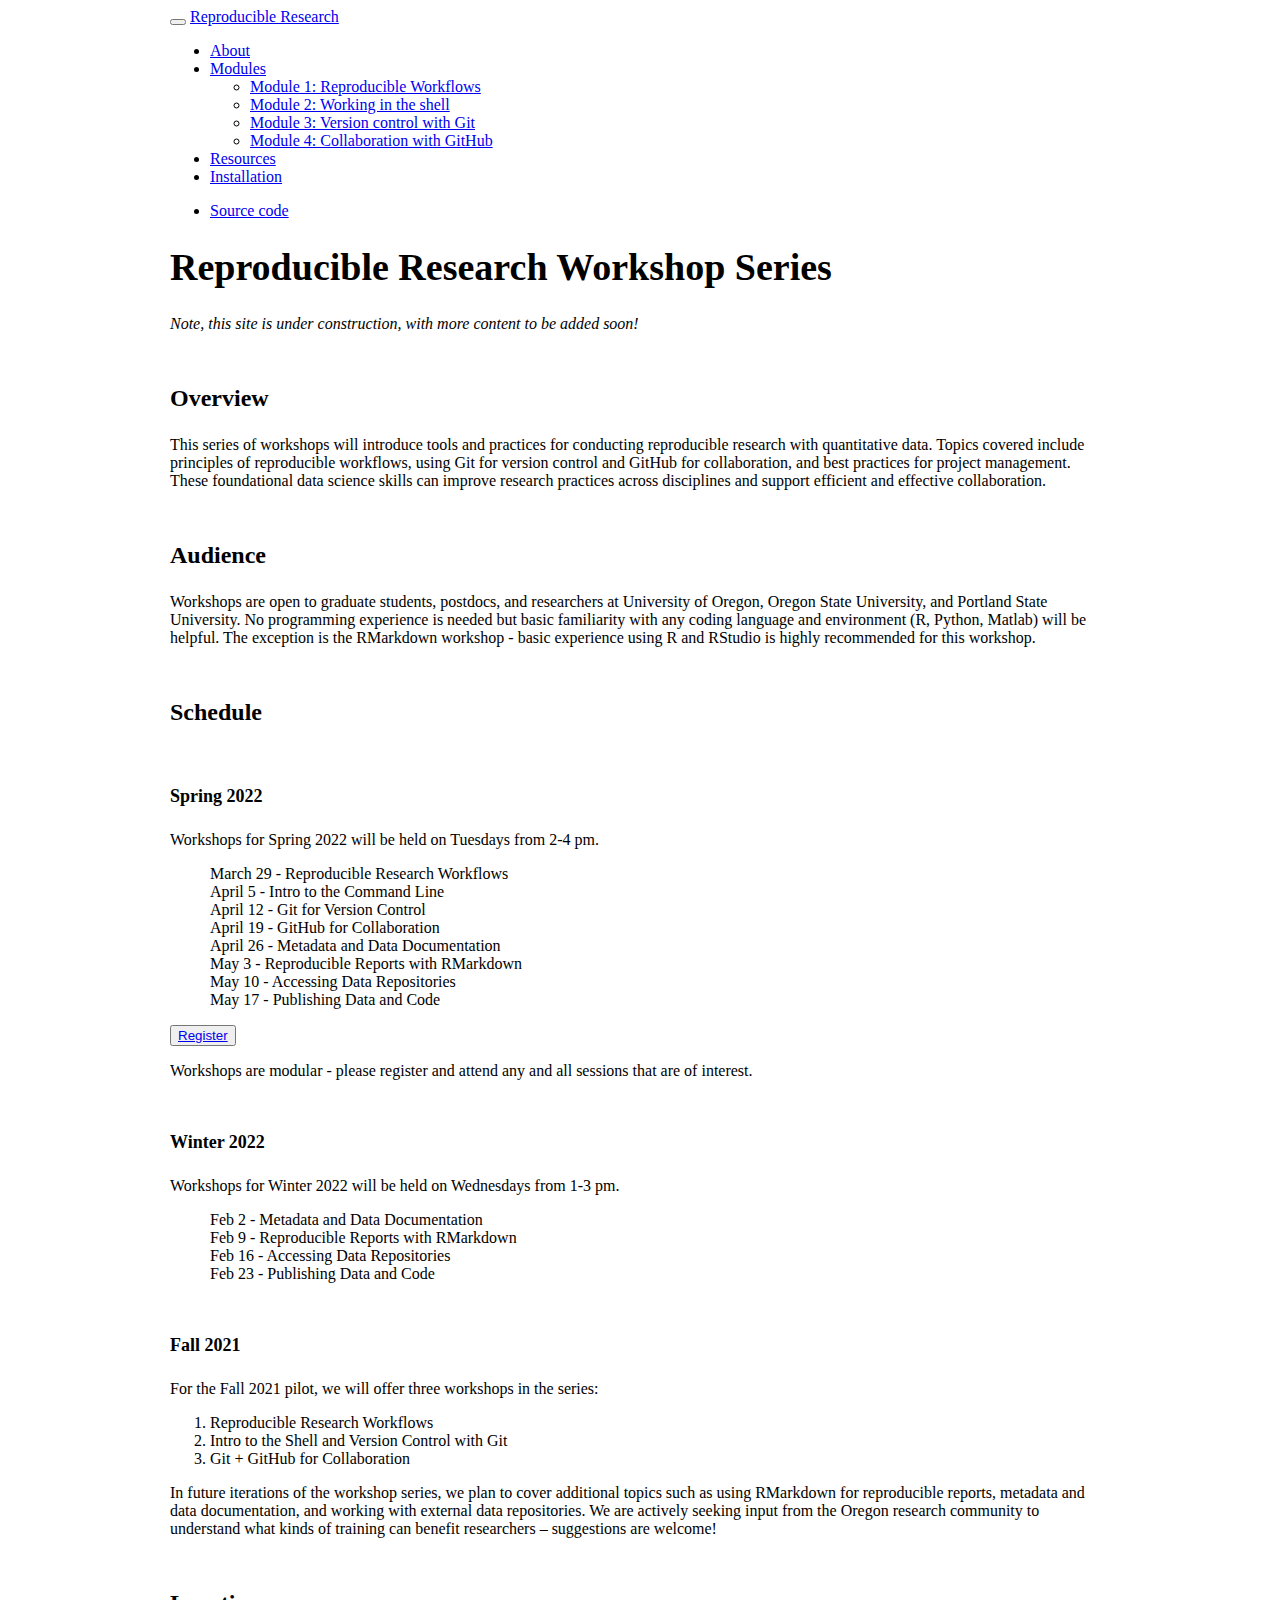
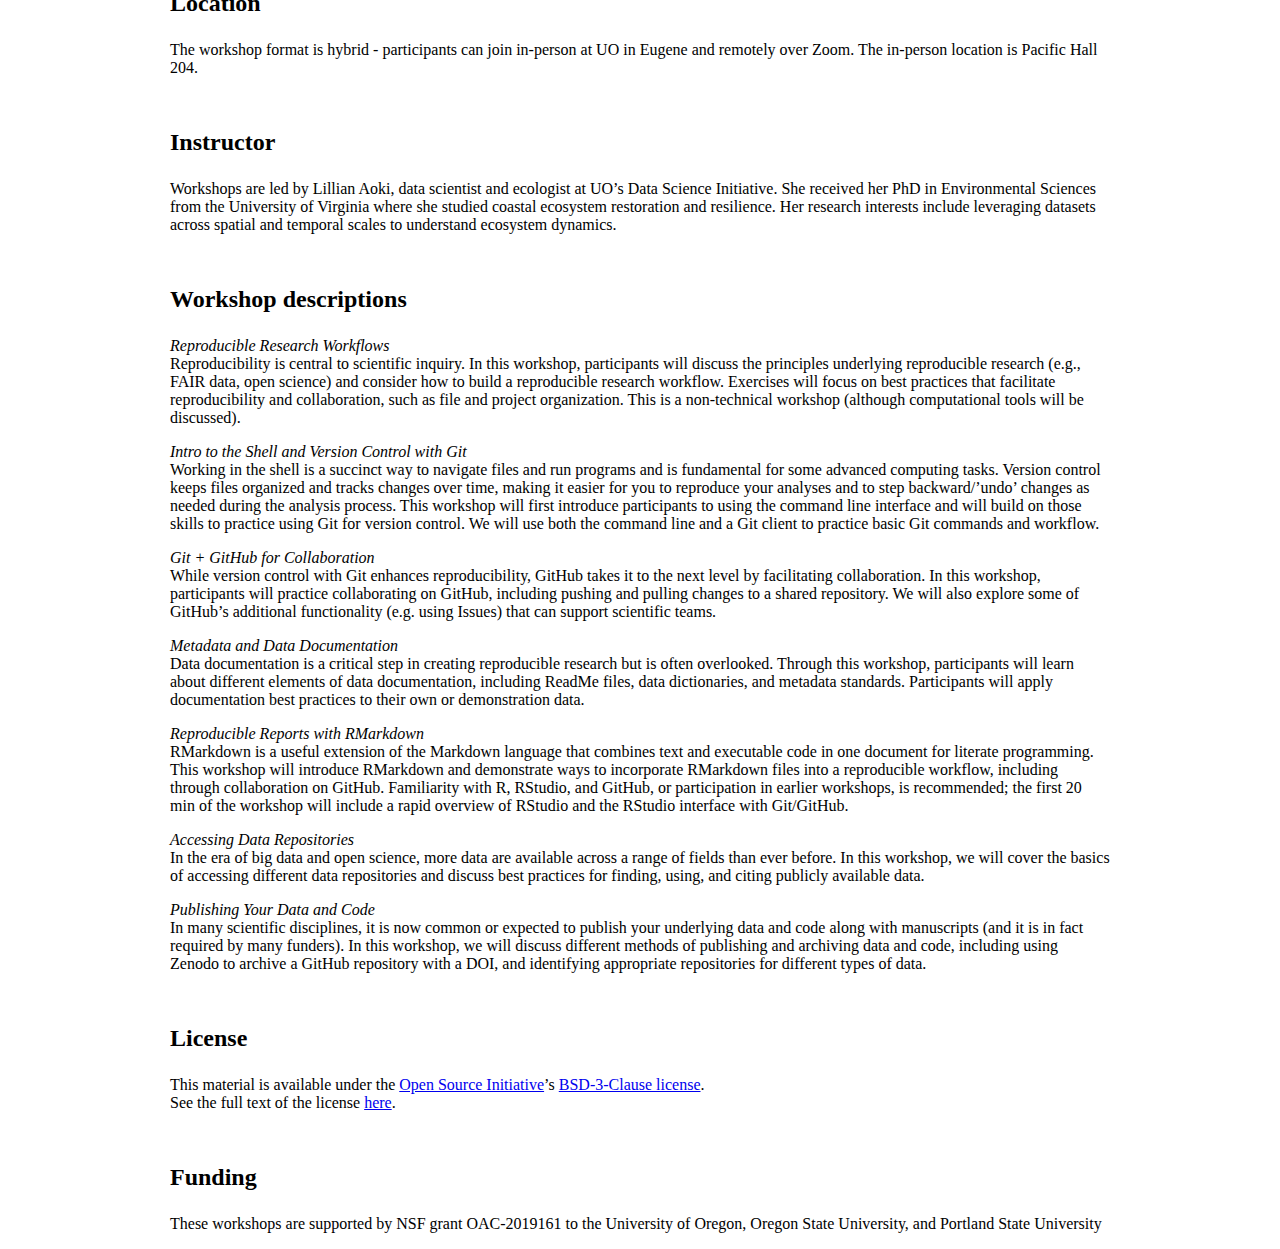
==== commit f4e0cb15: "Build site." ====
--- a/docs/index.html
+++ b/docs/index.html
@@ -312,14 +312,44 @@
 </p>
 <div id="overview" class="section level3">
 <h3>Overview</h3>
-<p>This series of workshops will introduce tools and practices for conducting reproducible research with quantitative data. Topics covered include principles of reproducible workflows, using Git for version control and GitHub for collaboration, and best practices for project management. For Fall 2021, we are piloting these workshops and will continue to expand the series in future terms.</p>
+<p>This series of workshops will introduce tools and practices for conducting reproducible research with quantitative data. Topics covered include principles of reproducible workflows, using Git for version control and GitHub for collaboration, and best practices for project management. These foundational data science skills can improve research practices across disciplines and support efficient and effective collaboration.</p>
 </div>
 <div id="audience" class="section level3">
 <h3>Audience</h3>
-<p>For the Fall 2021 pilot, we are targeting graduate students, and we are particularly interested in gaining feedback on what kinds of data science training will most benefit the graduate researcher community. No programming experience is needed but basic familiarity with any coding language and environment (R, Python, Matlab) will be helpful.</p>
-</div>
-<div id="schedule" class="section level3">
-<h3>Schedule</h3>
+<p>Workshops are open to graduate students, postdocs, and researchers at University of Oregon, Oregon State University, and Portland State University. No programming experience is needed but basic familiarity with any coding language and environment (R, Python, Matlab) will be helpful. The exception is the RMarkdown workshop - basic experience using R and RStudio is highly recommended for this workshop.</p>
+</div>
+<div id="schedule" class="section level3 tabset">
+<h3 class="tabset">Schedule</h3>
+<div id="spring-2022" class="section level4">
+<h4>Spring 2022</h4>
+<p>Workshops for Spring 2022 will be held on Tuesdays from 2-4 pm.</p>
+<blockquote>
+<p>March 29 - Reproducible Research Workflows<br />
+April 5 - Intro to the Command Line<br />
+April 12 - Git for Version Control<br />
+April 19 - GitHub for Collaboration<br />
+April 26 - Metadata and Data Documentation<br />
+May 3 - Reproducible Reports with RMarkdown<br />
+May 10 - Accessing Data Repositories<br />
+May 17 - Publishing Data and Code</p>
+</blockquote>
+<button type="button" class="btn btn-link btn-lg">
+<a href="https://uoregon.zoom.us/meeting/register/tJAkdeuurTkjH9w7P6t9mmMq3Gu0VUz3Vt7m">Register</a>
+</button>
+<p>Workshops are modular - please register and attend any and all sessions that are of interest.</p>
+</div>
+<div id="winter-2022" class="section level4">
+<h4>Winter 2022</h4>
+<p>Workshops for Winter 2022 will be held on Wednesdays from 1-3 pm.</p>
+<blockquote>
+<p>Feb 2 - Metadata and Data Documentation<br />
+Feb 9 - Reproducible Reports with RMarkdown<br />
+Feb 16 - Accessing Data Repositories<br />
+Feb 23 - Publishing Data and Code</p>
+</blockquote>
+</div>
+<div id="fall-2021" class="section level4">
+<h4>Fall 2021</h4>
 <p>For the Fall 2021 pilot, we will offer three workshops in the series:</p>
 <ol style="list-style-type: decimal">
 <li>Reproducible Research Workflows</li>
@@ -327,6 +357,15 @@
 <li>Git + GitHub for Collaboration</li>
 </ol>
 <p>In future iterations of the workshop series, we plan to cover additional topics such as using RMarkdown for reproducible reports, metadata and data documentation, and working with external data repositories. We are actively seeking input from the Oregon research community to understand what kinds of training can benefit researchers – suggestions are welcome!</p>
+</div>
+</div>
+<div id="location" class="section level3">
+<h3>Location</h3>
+<p>The workshop format is hybrid - participants can join in-person at UO in Eugene and remotely over Zoom. The in-person location is Pacific Hall 204.</p>
+</div>
+<div id="instructor" class="section level3">
+<h3>Instructor</h3>
+<p>Workshops are led by Lillian Aoki, data scientist and ecologist at UO’s Data Science Initiative. She received her PhD in Environmental Sciences from the University of Virginia where she studied coastal ecosystem restoration and resilience. Her research interests include leveraging datasets across spatial and temporal scales to understand ecosystem dynamics.</p>
 </div>
 <div id="workshop-descriptions" class="section level3">
 <h3>Workshop descriptions</h3>
@@ -336,10 +375,18 @@
 Working in the shell is a succinct way to navigate files and run programs and is fundamental for some advanced computing tasks. Version control keeps files organized and tracks changes over time, making it easier for you to reproduce your analyses and to step backward/’undo’ changes as needed during the analysis process. This workshop will first introduce participants to using the command line interface and will build on those skills to practice using Git for version control. We will use both the command line and a Git client to practice basic Git commands and workflow.</p>
 <p><em>Git + GitHub for Collaboration</em><br />
 While version control with Git enhances reproducibility, GitHub takes it to the next level by facilitating collaboration. In this workshop, participants will practice collaborating on GitHub, including pushing and pulling changes to a shared repository. We will also explore some of GitHub’s additional functionality (e.g. using Issues) that can support scientific teams.</p>
+<p><em>Metadata and Data Documentation</em><br />
+Data documentation is a critical step in creating reproducible research but is often overlooked. Through this workshop, participants will learn about different elements of data documentation, including ReadMe files, data dictionaries, and metadata standards. Participants will apply documentation best practices to their own or demonstration data.</p>
+<p><em>Reproducible Reports with RMarkdown</em><br />
+RMarkdown is a useful extension of the Markdown language that combines text and executable code in one document for literate programming. This workshop will introduce RMarkdown and demonstrate ways to incorporate RMarkdown files into a reproducible workflow, including through collaboration on GitHub. Familiarity with R, RStudio, and GitHub, or participation in earlier workshops, is recommended; the first 20 min of the workshop will include a rapid overview of RStudio and the RStudio interface with Git/GitHub.</p>
+<p><em>Accessing Data Repositories</em><br />
+In the era of big data and open science, more data are available across a range of fields than ever before. In this workshop, we will cover the basics of accessing different data repositories and discuss best practices for finding, using, and citing publicly available data.</p>
+<p><em>Publishing Your Data and Code</em><br />
+In many scientific disciplines, it is now common or expected to publish your underlying data and code along with manuscripts (and it is in fact required by many funders). In this workshop, we will discuss different methods of publishing and archiving data and code, including using Zenodo to archive a GitHub repository with a DOI, and identifying appropriate repositories for different types of data.</p>
 </div>
 <div id="license" class="section level3">
 <h3>License</h3>
-<p>This material is available under the <a href="">Open Source Initiative</a>’s <a href="">BSD-3-Clause license</a>.<br />
+<p>This material is available under the <a href="https://opensource.org/about">Open Source Initiative</a>’s <a href="https://opensource.org/licenses/BSD-3-Clause">BSD-3-Clause license</a>.<br />
 See the full text of the license <a href="license.html">here</a>.</p>
 </div>
 <div id="funding" class="section level3">
